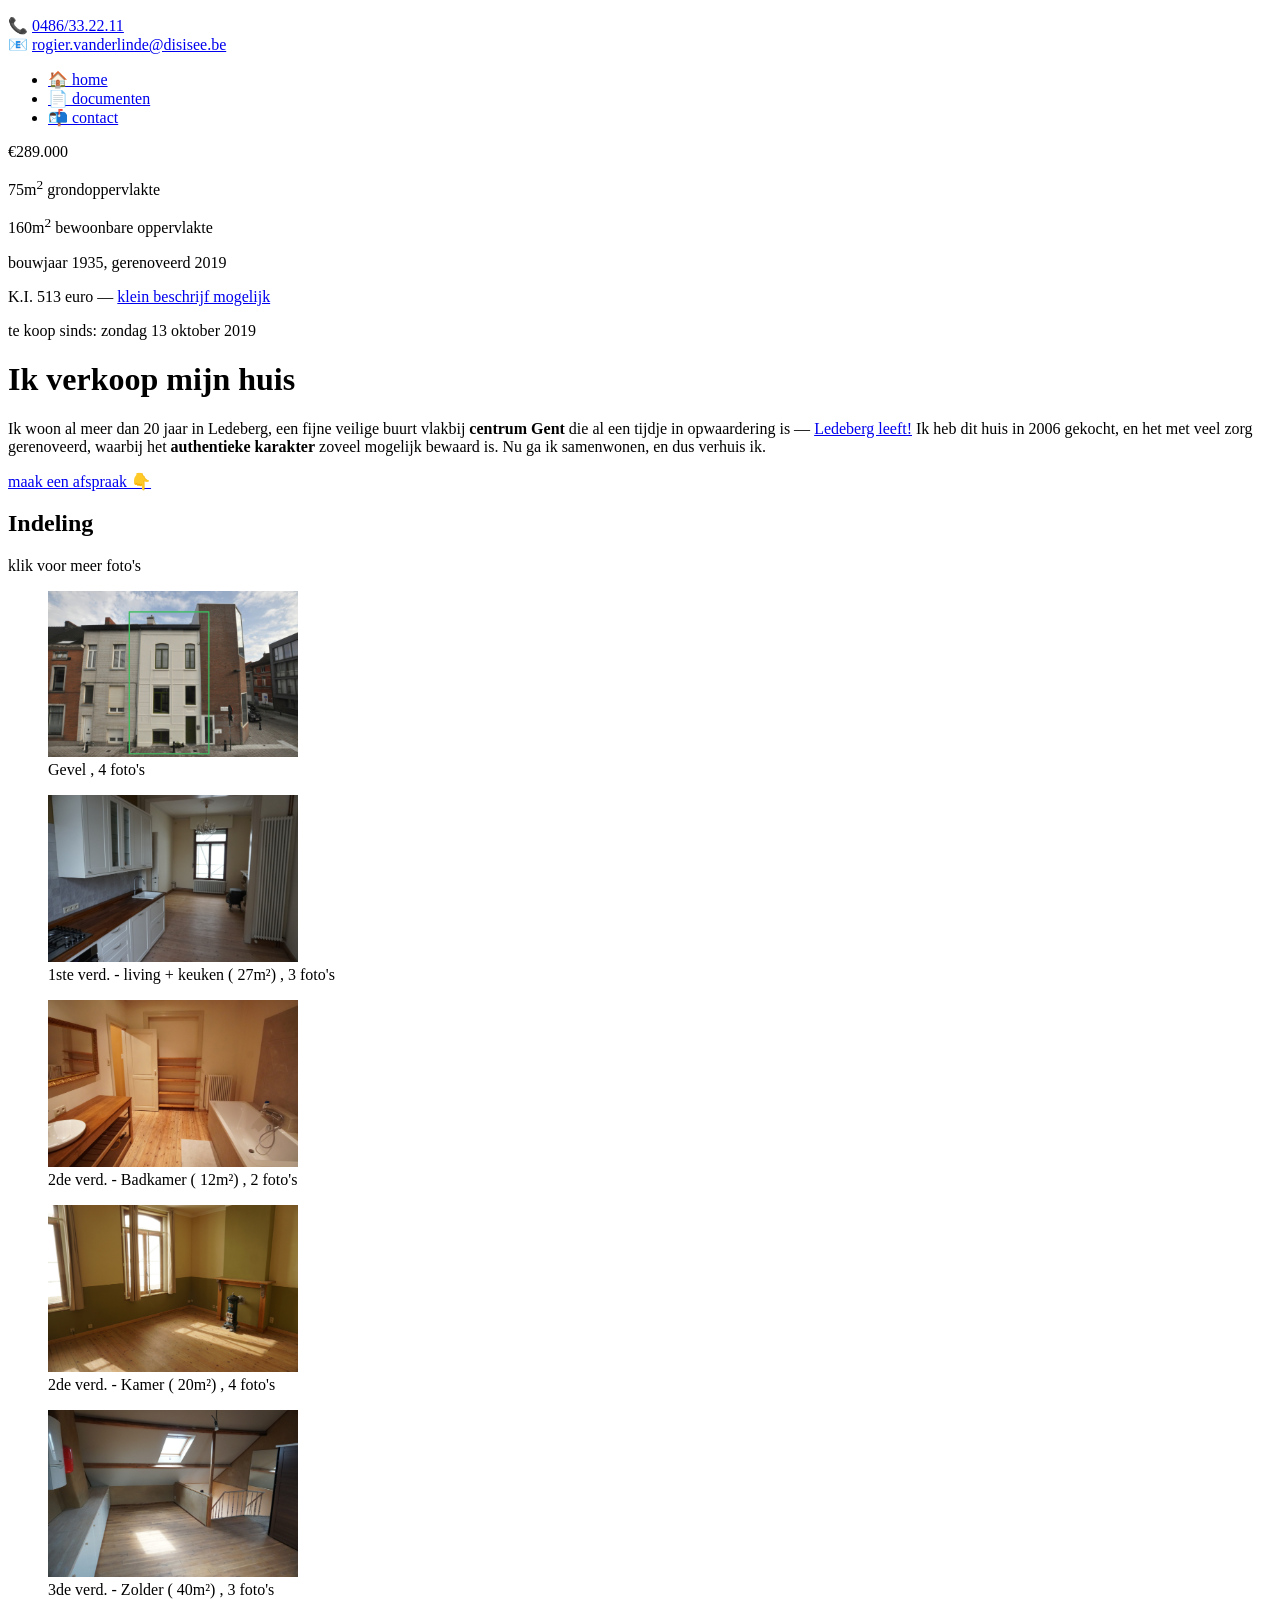
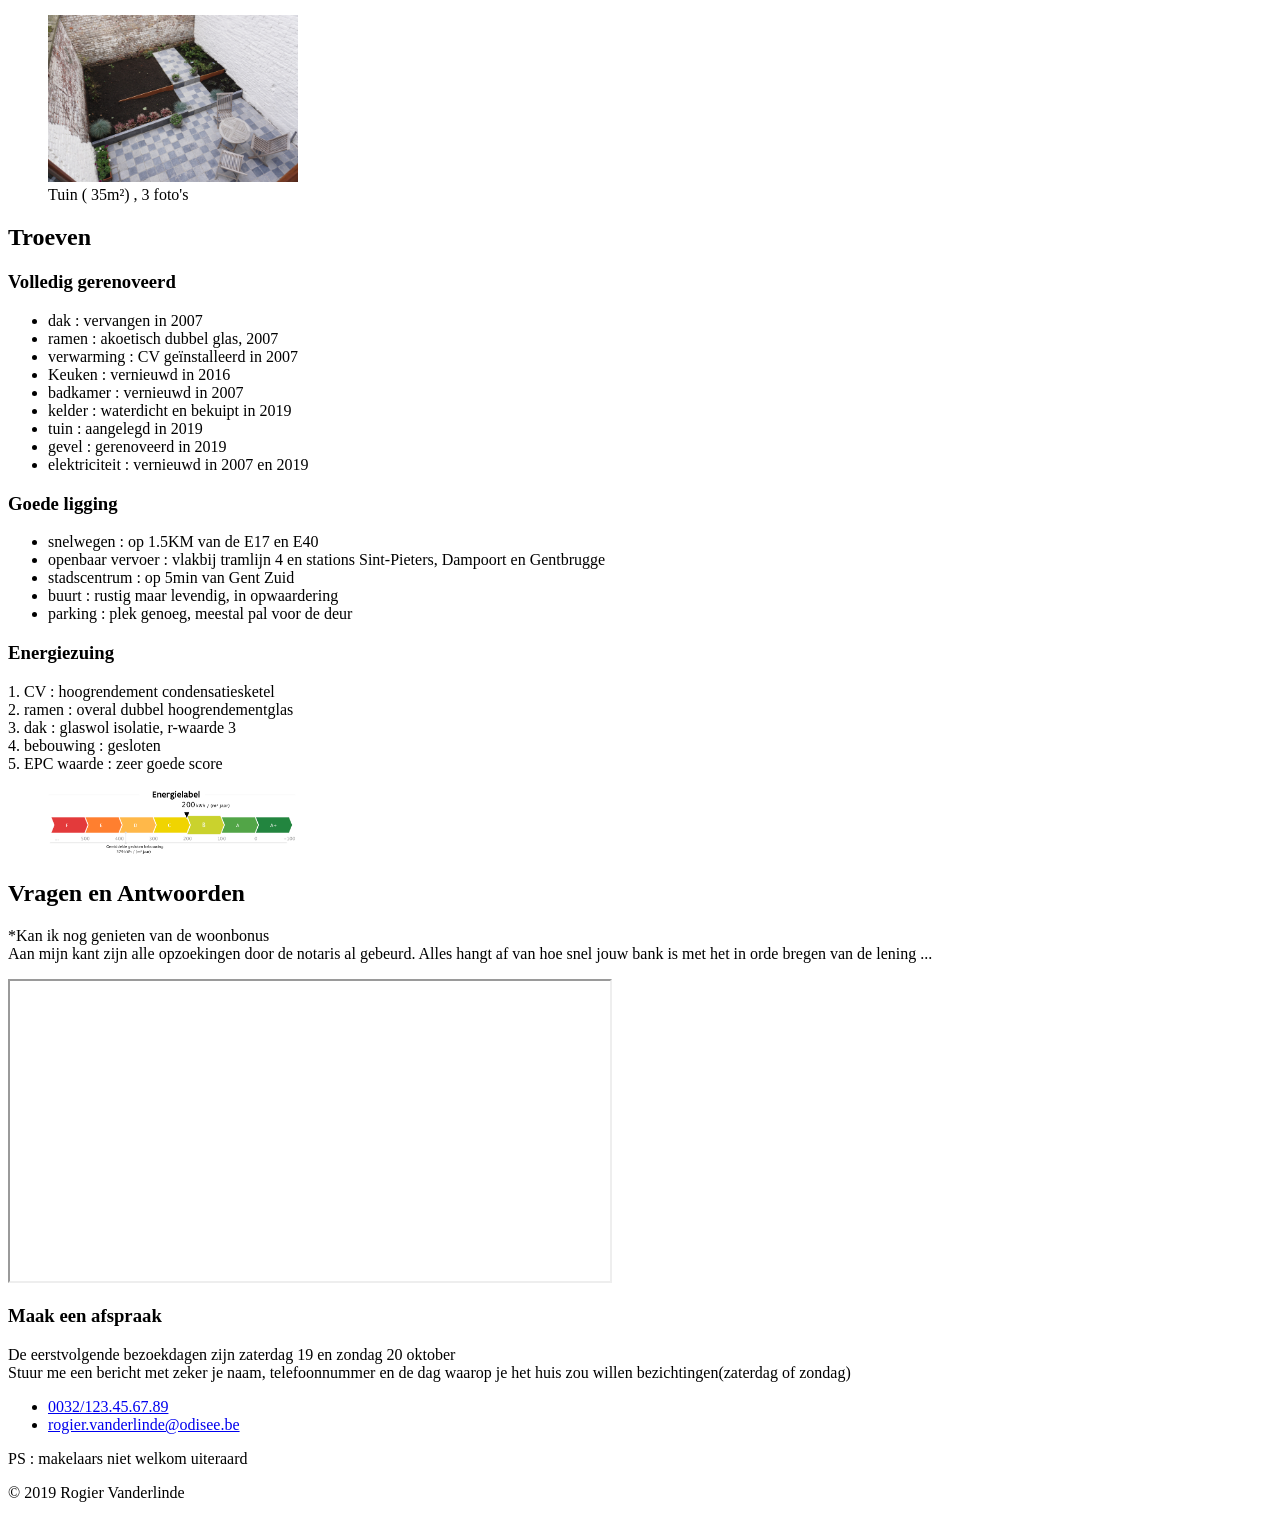
==== 03.HTMLMedia/HuisTeKoop/index.html @ e0eeabff "PUSH klaar beide oef 15/10" ====
<!DOCTYPE html>
<html lang="nl">
<head>
  <meta charset="UTF-8">
  <meta name="viewport" content="width=device-width, initial-scale=1.0">
  <title>Ik verkoop mijn huis - Ledeberg Gent</title>
  <link rel="stylesheet" href="style.css">
</head>
<body>
  <header>
    <p>
      📞 <a href="tel:+32486332211">0486/33.22.11</a><br>
      📧 <a href="mailto:rogier.vanderlinde@disisee.be">rogier.vanderlinde@disisee.be</a>
    </p>

    <nav>
      <ul>
        <li><a href="#">🏠 home</a></li>
        <li><a href="#">📄 documenten</a></li>
        <li><a href="#">📬 contact</a></li>
      </ul>
    </nav>
  </header>

  <main>
    <section>
      <p>€289.000</p>
      <p>75m<sup>2</sup> grondoppervlakte</p>
      <p>160m<sup>2</sup> bewoonbare oppervlakte</p>
      <p>bouwjaar 1935, gerenoveerd 2019</p>
      <p>K.I. 513 euro — <a href="#">klein beschrijf mogelijk</a></p>
      <p>te koop sinds: zondag 13 oktober 2019</p>
    </section>

    <h1>Ik verkoop mijn huis</h1>

    <p>
      Ik woon al meer dan 20 jaar in Ledeberg, een fijne veilige buurt vlakbij <strong>centrum Gent</strong> die al een tijdje in opwaardering is — 
      <a href="https://www.ledebergleeft.be" target="_blank">Ledeberg leeft!</a>
      Ik heb dit huis in 2006 gekocht, en het met veel zorg gerenoveerd, waarbij het 
      <strong>authentieke karakter</strong> zoveel mogelijk bewaard is. Nu ga ik samenwonen, en dus verhuis ik.
    </p>

    <p>
      <a href="#">maak een afspraak 👇</a>
    </p>

    <h2>Indeling</h2>

    <p>klik voor meer foto's</p>

    <figure>
        <img src="img/gevel3_s.JPG" alt="gevel huis" width="250">
        <figcaption>Gevel , 4 foto's</figcaption>
      </figure>

      <figure>
        <img src="img/living08_s.JPG" alt="living huis" width="250">
        <figcaption>1ste verd. - living + keuken ( 27m²) , 3 foto's</figcaption>
      </figure>

      <figure>
        <img src="img/badkamer06_s.JPG" alt="Badkamer huis" width="250">
        <figcaption>2de verd. - Badkamer ( 12m²) , 2 foto's</figcaption>
      </figure>

      <figure>
        <img src="img/slaapkamer01_s.JPG" alt="slaapkamer huis" width="250">
        <figcaption>2de verd. - Kamer ( 20m²) , 4 foto's</figcaption>
      </figure>

      <figure>
        <img src="img/zolder06_s.JPG" alt="zolder huis" width="250">
        <figcaption>3de verd. - Zolder ( 40m²) , 3 foto's</figcaption>
      </figure>

      <figure>
        <img src="img/tuin01_s.JPG" alt="tuin huis" width="250">
        <figcaption>Tuin ( 35m²) , 3 foto's</figcaption>
      </figure>

      <h2>Troeven</h2>
      <h3>Volledig gerenoveerd</h3>
      
      <ul>
        <li>dak : vervangen in 2007</li>
        <li>ramen : akoetisch dubbel glas, 2007</li>
        <li>verwarming : CV geïnstalleerd in 2007</li>
        <li>Keuken : vernieuwd in 2016</li>
        <li>badkamer : vernieuwd in 2007</li>
        <li>kelder : waterdicht en bekuipt in 2019</li>
        <li>tuin : aangelegd in 2019</li>
        <li>gevel : gerenoveerd in 2019</li>
        <li>elektriciteit : vernieuwd in 2007 en 2019</li>
      </ul>

      <h3>Goede ligging</h3>
      
      <ul>
        <li>snelwegen : op 1.5KM van de E17 en E40</li>
        <li>openbaar vervoer : vlakbij tramlijn 4 en stations Sint-Pieters, Dampoort en Gentbrugge</li>
        <li>stadscentrum : op 5min van Gent Zuid</li>
        <li>buurt : rustig maar levendig, in opwaardering</li>
        <li>parking : plek genoeg, meestal pal voor de deur</li>
      </ul>

      <h3>Energiezuing</h3>
      
      <p>
        1. CV : hoogrendement condensatiesketel <br>
        2. ramen : overal dubbel hoogrendementglas <br>
        3. dak : glaswol isolatie, r-waarde 3 <br>
        4. bebouwing : gesloten <br>
        5. EPC waarde : zeer goede score <br>
      </p>

    <figure>
        <img src="img/epc.png" alt="epc grafiek" width="250">
    </figure>


    <h2>Vragen en Antwoorden</h2>
    <p>*Kan ik nog genieten van de woonbonus <br>
    Aan mijn kant zijn alle opzoekingen door de notaris al gebeurd. Alles hangt af van hoe snel jouw bank is met het in orde bregen van de lening ...</p>

  </main>

  
  <footer>

    <iframe
        src="https://www.google.com/maps/embed?pb=!1m18!1m12!1m3!1d2519.31729671129!2d3.716!3d51.042!2m3!1f0!2f0!3f0!3m2!1i1024!2i768!4f13.1!3m3!1m2!1s0x47c374441eb1f92f%3A0x89bb0f674cd4b3e1!2sGent%20Zuid!5e0!3m2!1snl!2sbe!4v1695214931821"
        width="600" height="300" loading="lazy">
      </iframe>

    <h3>Maak een afspraak</h3>
    <p>De eerstvolgende bezoekdagen zijn zaterdag 19 en zondag 20 oktober <br>
    Stuur me een bericht met zeker je naam, telefoonnummer en de dag waarop je het huis zou willen bezichtingen(zaterdag of zondag)</p>
            <ul>
                <li><a href="tel:+32/123.45.67.89">0032/123.45.67.89</a><br> </li>
                <li><a href="mailto:rogier.vanderlinde@odisee.be">rogier.vanderlinde@odisee.be</a></li>
            </ul>

    <p>PS : makelaars niet welkom uiteraard</p>
    <p>&copy; 2019 Rogier Vanderlinde</p>
  </footer>
</body>
</html>
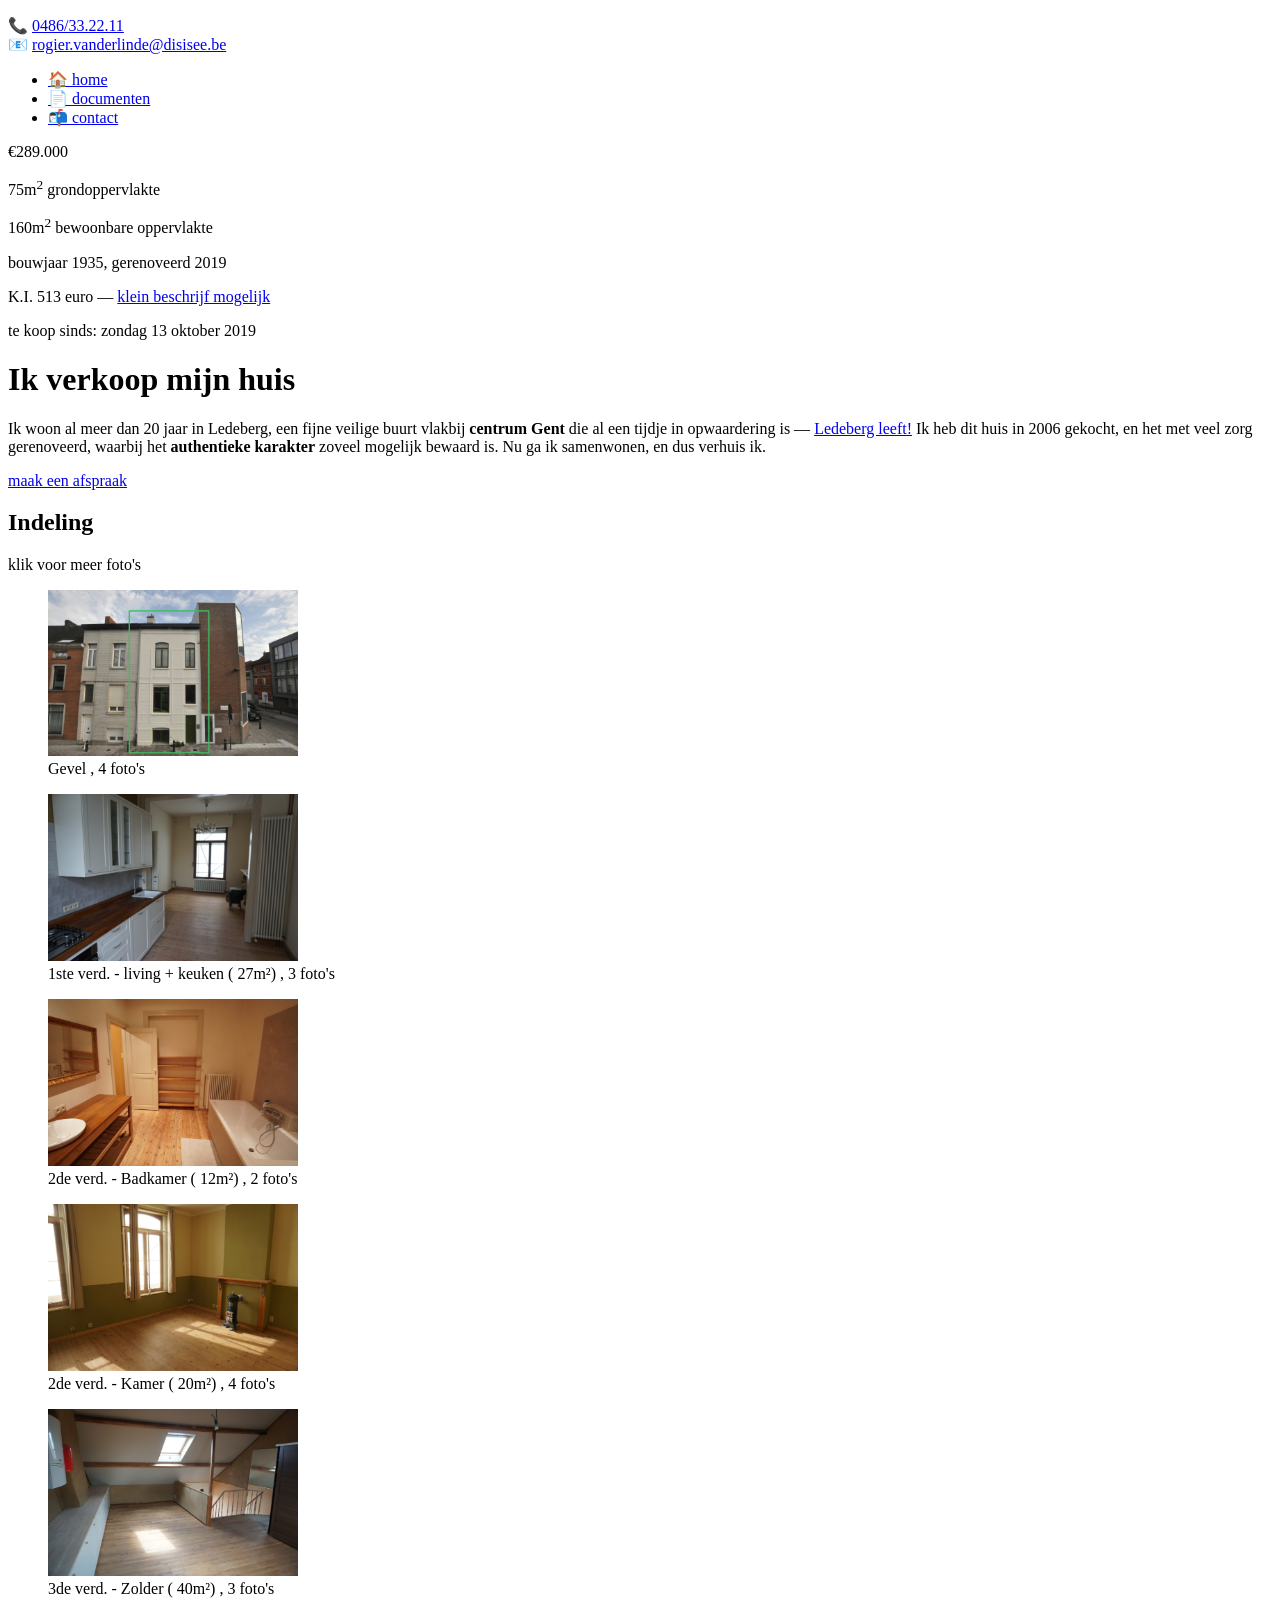
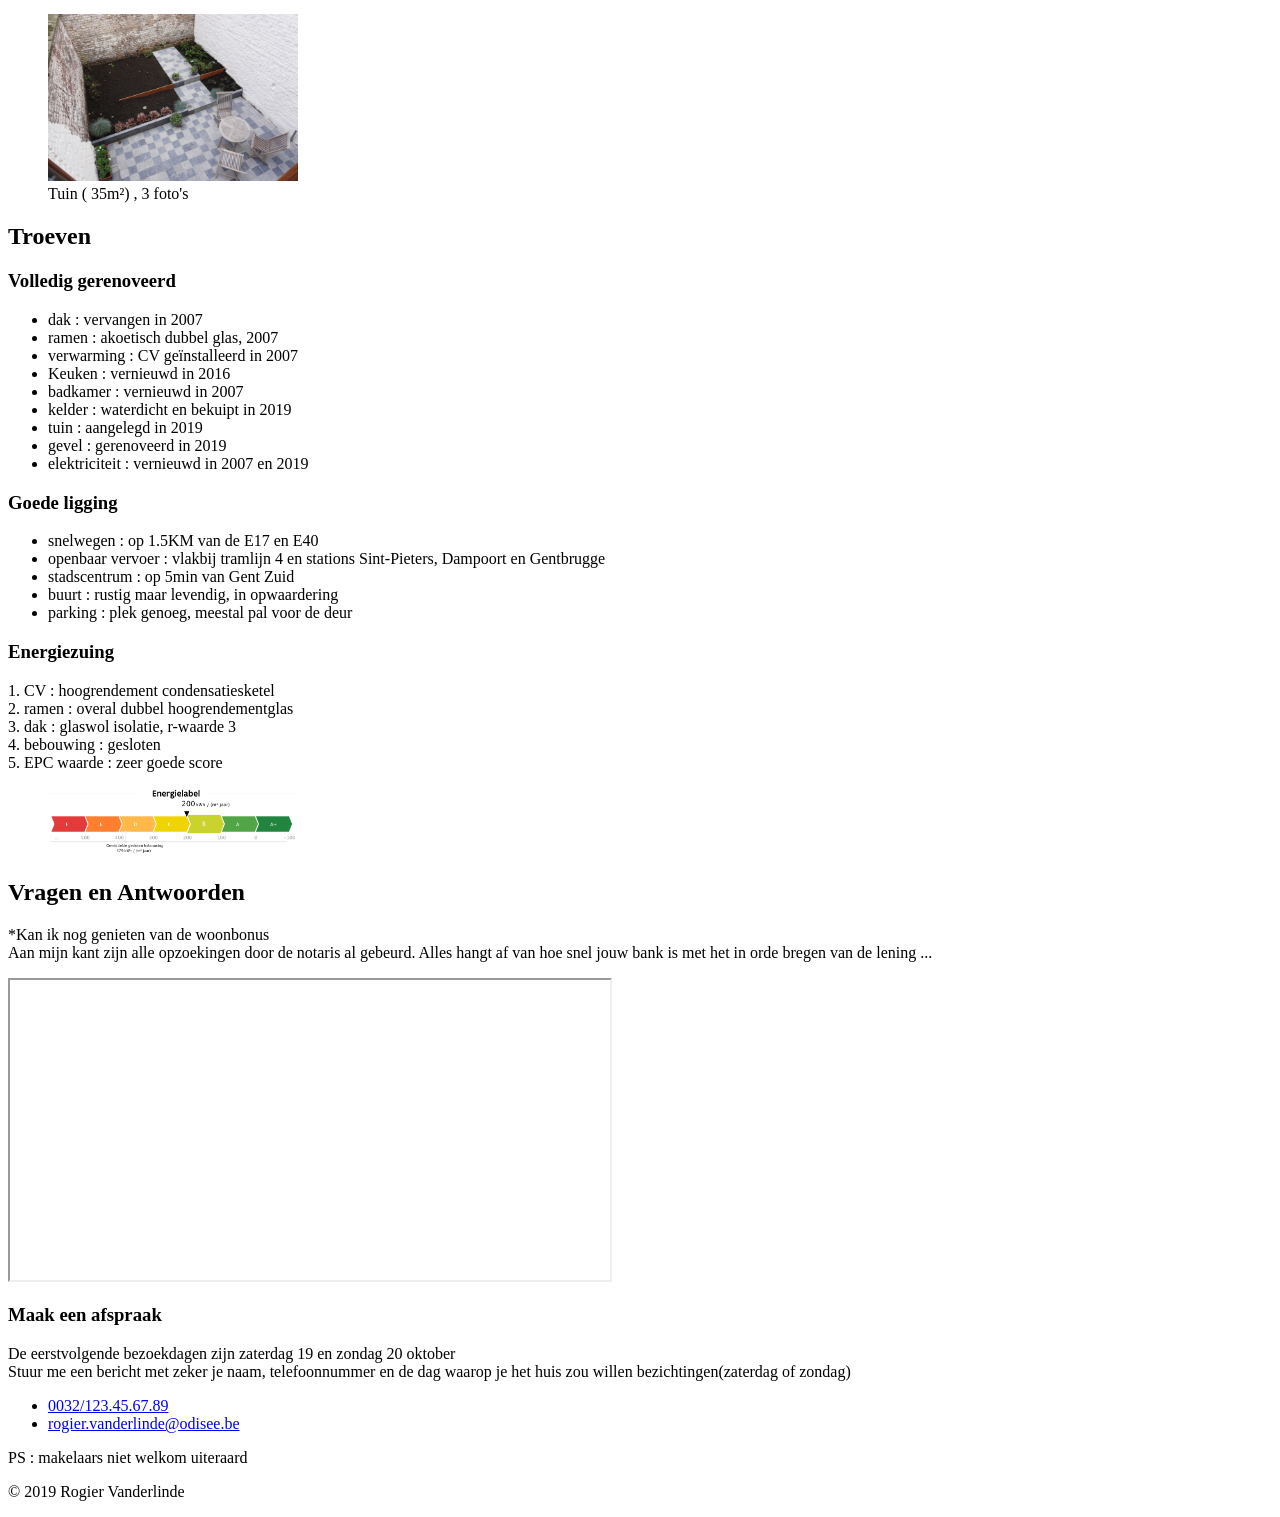
==== commit 38307b5e: "PUSH les 4 1.1" ====
--- a/03.HTMLMedia/HuisTeKoop/index.html
+++ b/03.HTMLMedia/HuisTeKoop/index.html
@@ -42,7 +42,7 @@
     </p>
 
     <p>
-      <a href="#">maak een afspraak 👇</a>
+      <a href="#">maak een afspraak </a>
     </p>
 
     <h2>Indeling</h2>
